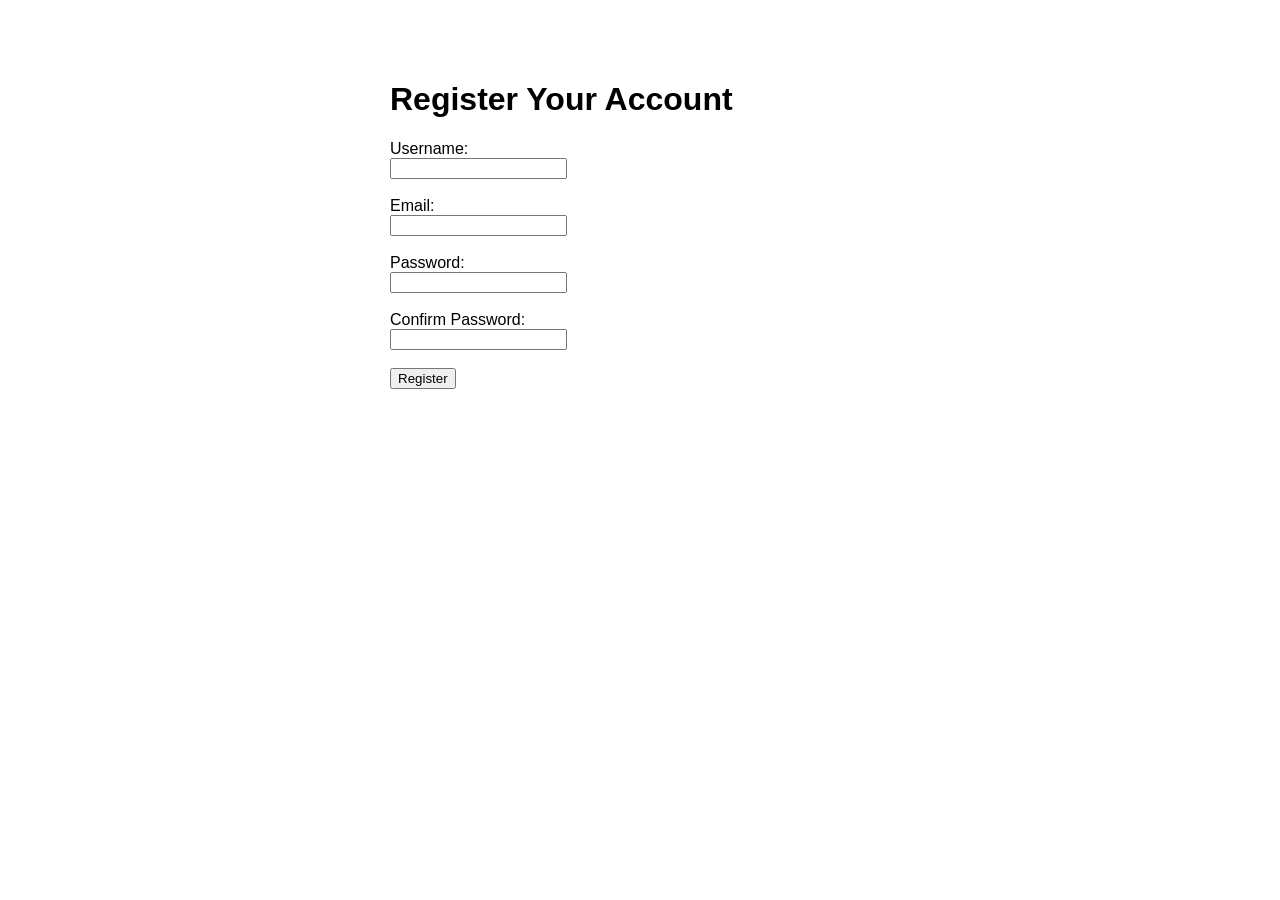
==== index.html @ 6ca9ae86 "Add simple registration form in index.html" ====
<!DOCTYPE html>
<html lang="en">
<head>
  <meta charset="UTF-8">
  <title>Simple Registration Form</title>
  <style>
    body { font-family: Arial, sans-serif; max-width: 500px; margin: 40px auto; padding: 20px; }
    .error { color: red; font-size: 0.9em; }
    input.invalid { border: 2px solid red; }
    #formMessage { color: green; font-weight: bold; margin-bottom: 10px; }
  </style>
</head>
<body>
  <h1>Register Your Account</h1>
  
  <form id="registrationForm">
    <div id="formMessage"></div>

    <label for="username">Username:</label><br>
    <input type="text" id="username" name="username"><br>
    <div id="usernameError" class="error"></div><br>

    <label for="email">Email:</label><br>
    <input type="email" id="email" name="email"><br>
    <div id="emailError" class="error"></div><br>

    <label for="password">Password:</label><br>
    <input type="password" id="password" name="password"><br>
    <div id="passwordError" class="error"></div><br>

    <label for="confirmPassword">Confirm Password:</label><br>
    <input type="password" id="confirmPassword" name="confirmPassword"><br>
    <div id="confirmPasswordError" class="error"></div><br>

    <button type="submit" id="submitBtn">Register</button>
  </form>

  <script src="week8_ex04_dom_registration_form.js"></script>
</body>
</html>
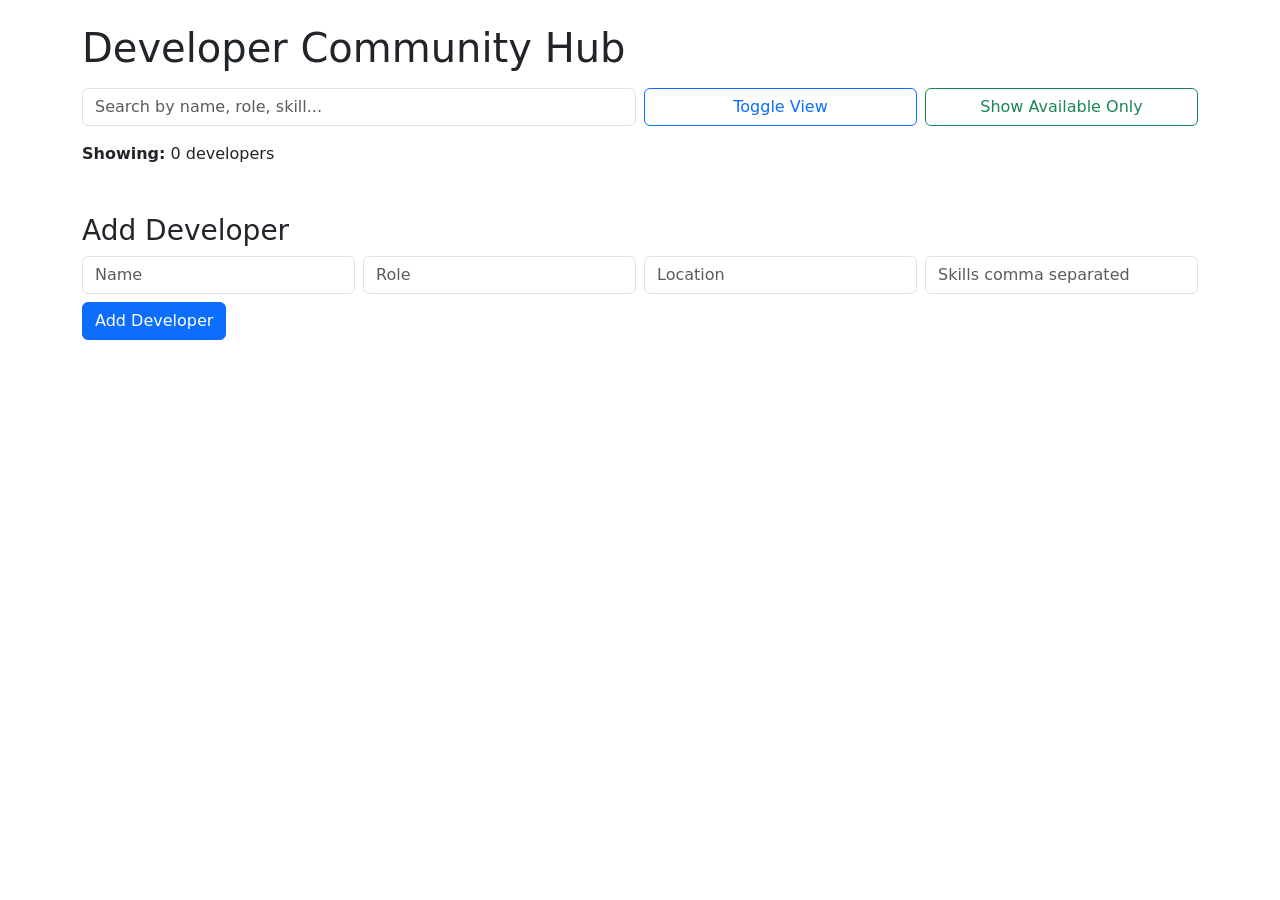
==== commit 2df5c588: "Create initial index.html for Developer Community Hub" ====
--- a/index.html
+++ b/index.html
@@ -2,39 +2,50 @@
 <html lang="en">
 <head>
   <meta charset="UTF-8">
-  <title>Simple Registration Form</title>
-  <style>
-    body { font-family: Arial, sans-serif; max-width: 500px; margin: 40px auto; padding: 20px; }
-    .error { color: red; font-size: 0.9em; }
-    input.invalid { border: 2px solid red; }
-    #formMessage { color: green; font-weight: bold; margin-bottom: 10px; }
-  </style>
+  <meta name="viewport" content="width=device-width, initial-scale=1.0">
+  <title>TechConnect Hub</title>
+  <link href="https://cdn.jsdelivr.net/npm/bootstrap@5.3.2/dist/css/bootstrap.min.css" rel="stylesheet">
+  <link rel="stylesheet" href="css/style.css">
 </head>
 <body>
-  <h1>Register Your Account</h1>
-  
-  <form id="registrationForm">
-    <div id="formMessage"></div>
+  <div class="container my-4">
+    <h1 class="mb-3">Developer Community Hub</h1>
+    
+    <div class="row mb-3 g-2">
+      <div class="col-md-6">
+        <input type="text" id="searchInput" class="form-control" placeholder="Search by name, role, skill...">
+      </div>
+      <div class="col-md-3">
+        <button id="viewToggleBtn" class="btn btn-outline-primary w-100">Toggle View</button>
+      </div>
+      <div class="col-md-3">
+        <button id="hireToggleBtn" class="btn btn-outline-success w-100">Show Available Only</button>
+      </div>
+    </div>
 
-    <label for="username">Username:</label><br>
-    <input type="text" id="username" name="username"><br>
-    <div id="usernameError" class="error"></div><br>
+    <p><strong>Showing:</strong> <span id="developerCount">0</span> developers</p>
 
-    <label for="email">Email:</label><br>
-    <input type="email" id="email" name="email"><br>
-    <div id="emailError" class="error"></div><br>
+    <div id="developerGrid" class="row g-3"></div>
 
-    <label for="password">Password:</label><br>
-    <input type="password" id="password" name="password"><br>
-    <div id="passwordError" class="error"></div><br>
+    <div id="developerTable" class="table-responsive d-none">
+      <table class="table table-striped">
+        <thead>
+          <tr><th>Avatar</th><th>Name</th><th>Role</th><th>Location</th><th>Hire</th></tr>
+        </thead>
+        <tbody id="tableBody"></tbody>
+      </table>
+    </div>
 
-    <label for="confirmPassword">Confirm Password:</label><br>
-    <input type="password" id="confirmPassword" name="confirmPassword"><br>
-    <div id="confirmPasswordError" class="error"></div><br>
+    <h3 class="mt-5">Add Developer</h3>
+    <form id="addDeveloperForm" class="row g-2">
+      <div class="col-md-3"><input type="text" id="name" class="form-control" placeholder="Name" required></div>
+      <div class="col-md-3"><input type="text" id="role" class="form-control" placeholder="Role" required></div>
+      <div class="col-md-3"><input type="text" id="location" class="form-control" placeholder="Location" required></div>
+      <div class="col-md-3"><input type="text" id="skills" class="form-control" placeholder="Skills comma separated" required></div>
+      <div class="col-12"><button type="submit" class="btn btn-primary">Add Developer</button></div>
+    </form>
+  </div>
 
-    <button type="submit" id="submitBtn">Register</button>
-  </form>
-
-  <script src="week8_ex04_dom_registration_form.js"></script>
+  <script src="js/app.js"></script>
 </body>
 </html>
